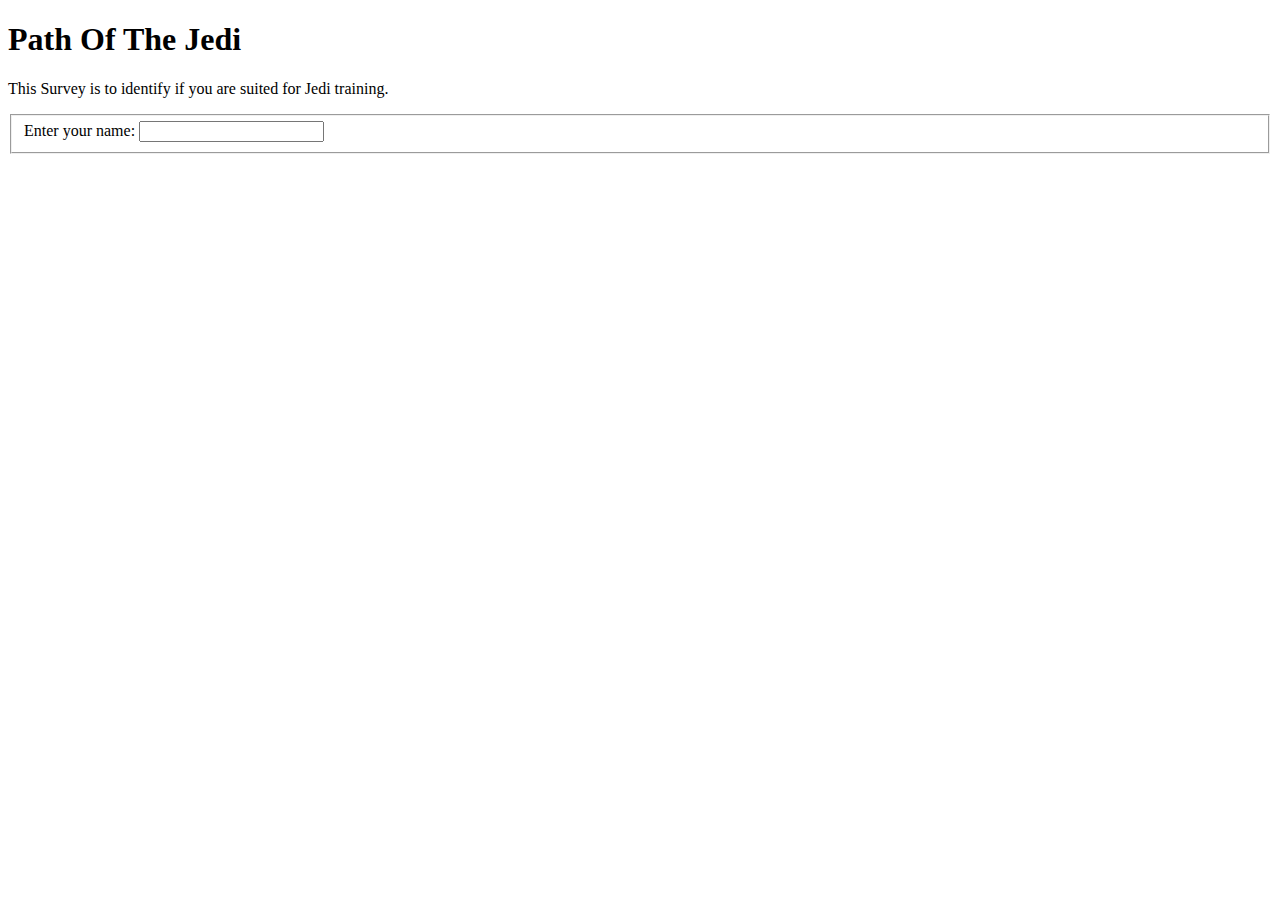
==== index.html @ ce28dbb8 "H1 added with title of the survey, p tag added with brief description. Currently in the process of c" ====
<!DOCTYPE html>
<html lang="en">
    <head>
        <meta charset="utf-8"/>
        <meta name="viewport" content="width=device-width, initial-scale=1.0"/>
        <title>Survey Form</title>
        <link rel="stylesheet" href="styles.css"/>
    </head>
    <body>
        <h1 id="title">Path Of The Jedi</h1>
        <p>This Survey is to identify if you are suited for Jedi training.</p>
        <form id="survey-form">
            <fieldset>
                <label>Enter your name: <input type="text" id="name"/></label>
            </fieldset>
        </form>
    </body>
</html>
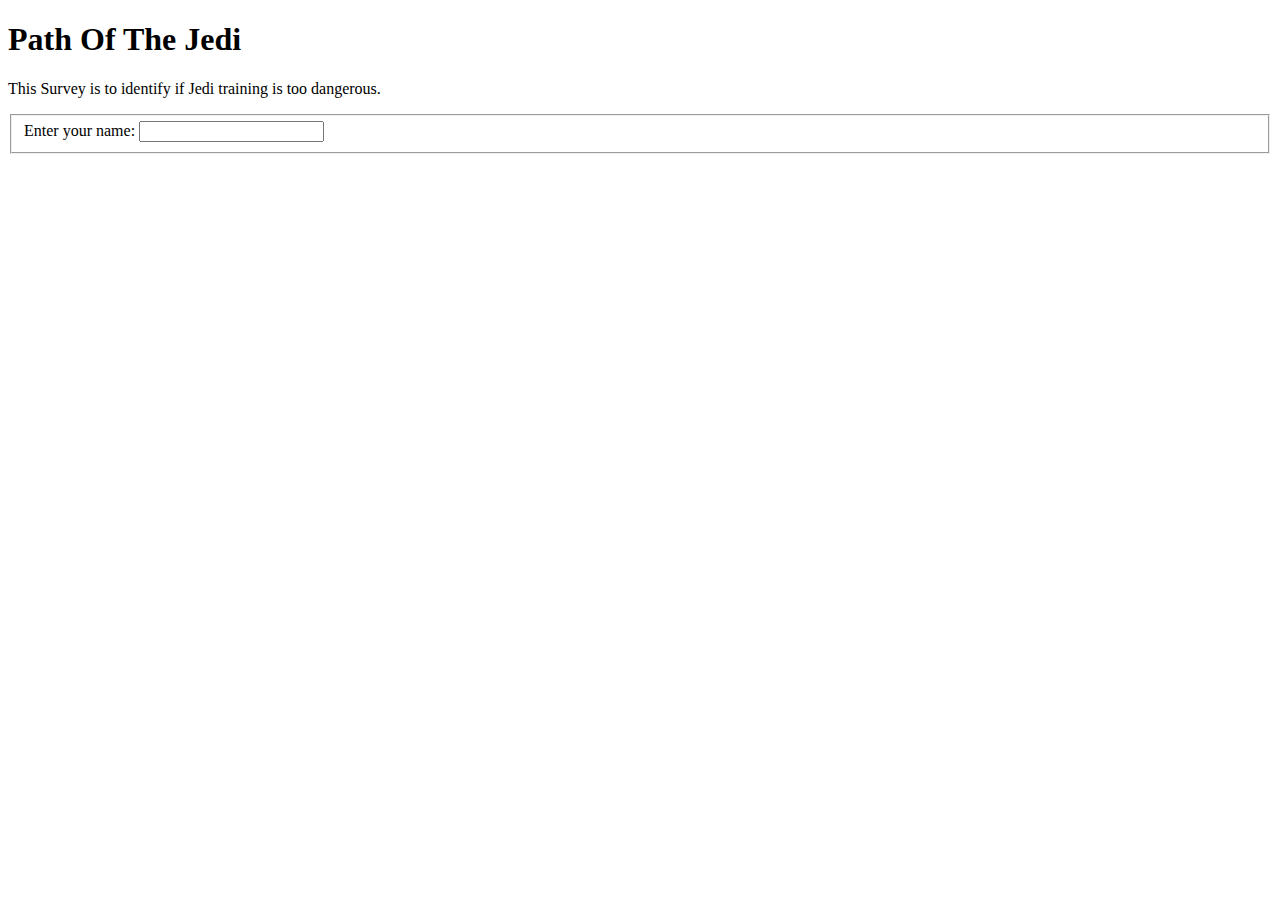
==== commit 9a684494: "p tag description changed" ====
--- a/index.html
+++ b/index.html
@@ -1,18 +1,18 @@
 <!DOCTYPE html>
 <html lang="en">
-    <head>
-        <meta charset="utf-8"/>
-        <meta name="viewport" content="width=device-width, initial-scale=1.0"/>
-        <title>Survey Form</title>
-        <link rel="stylesheet" href="styles.css"/>
-    </head>
-    <body>
-        <h1 id="title">Path Of The Jedi</h1>
-        <p>This Survey is to identify if you are suited for Jedi training.</p>
-        <form id="survey-form">
-            <fieldset>
-                <label>Enter your name: <input type="text" id="name"/></label>
-            </fieldset>
-        </form>
-    </body>
-</html>+  <head>
+    <meta charset="utf-8" />
+    <meta name="viewport" content="width=device-width, initial-scale=1.0" />
+    <title>Survey Form</title>
+    <link rel="stylesheet" href="styles.css" />
+  </head>
+  <body>
+    <h1 id="title">Path Of The Jedi</h1>
+    <p>This Survey is to identify if Jedi training is too dangerous.</p>
+    <form id="survey-form">
+      <fieldset>
+        <label>Enter your name: <input type="text" id="name" /></label>
+      </fieldset>
+    </form>
+  </body>
+</html>
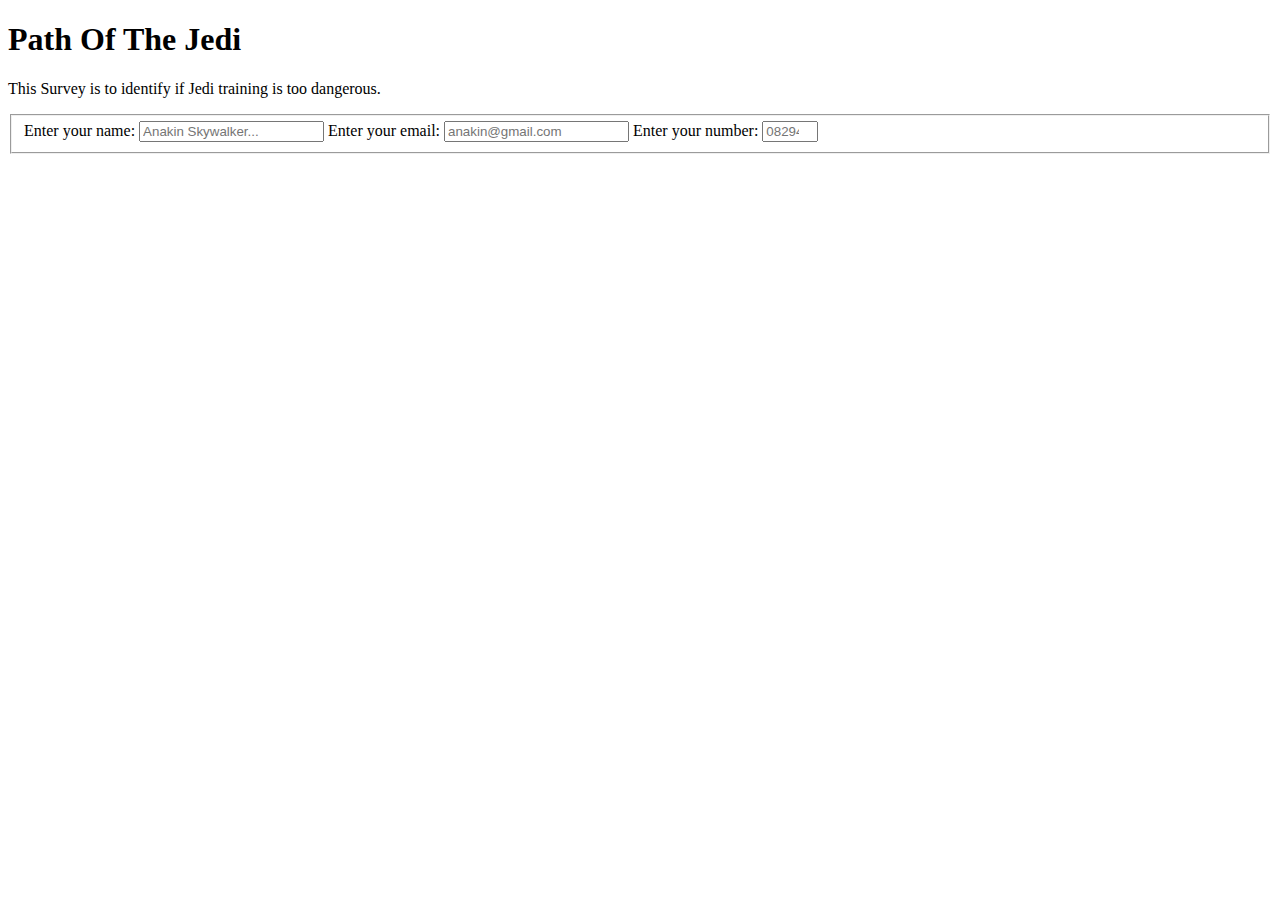
==== commit 65e7e747: "Input types completed for Form" ====
--- a/index.html
+++ b/index.html
@@ -11,7 +11,9 @@
     <p>This Survey is to identify if Jedi training is too dangerous.</p>
     <form id="survey-form">
       <fieldset>
-        <label>Enter your name: <input type="text" id="name" /></label>
+        <label>Enter your name: <input type="text" id="name-label" placeholder="Anakin Skywalker..."/></label>
+        <label>Enter your email: <input type="email" id="email-label" pattern="[a-z0-9._%+-]+@[a-z0-9.-]+\.[a-z]{2,}$" placeholder="anakin@gmail.com" required /></label>
+        <label>Enter your number: <input type="number" id="number-label" min="0" max="10" placeholder="0829495525"/></label>
       </fieldset>
     </form>
   </body>
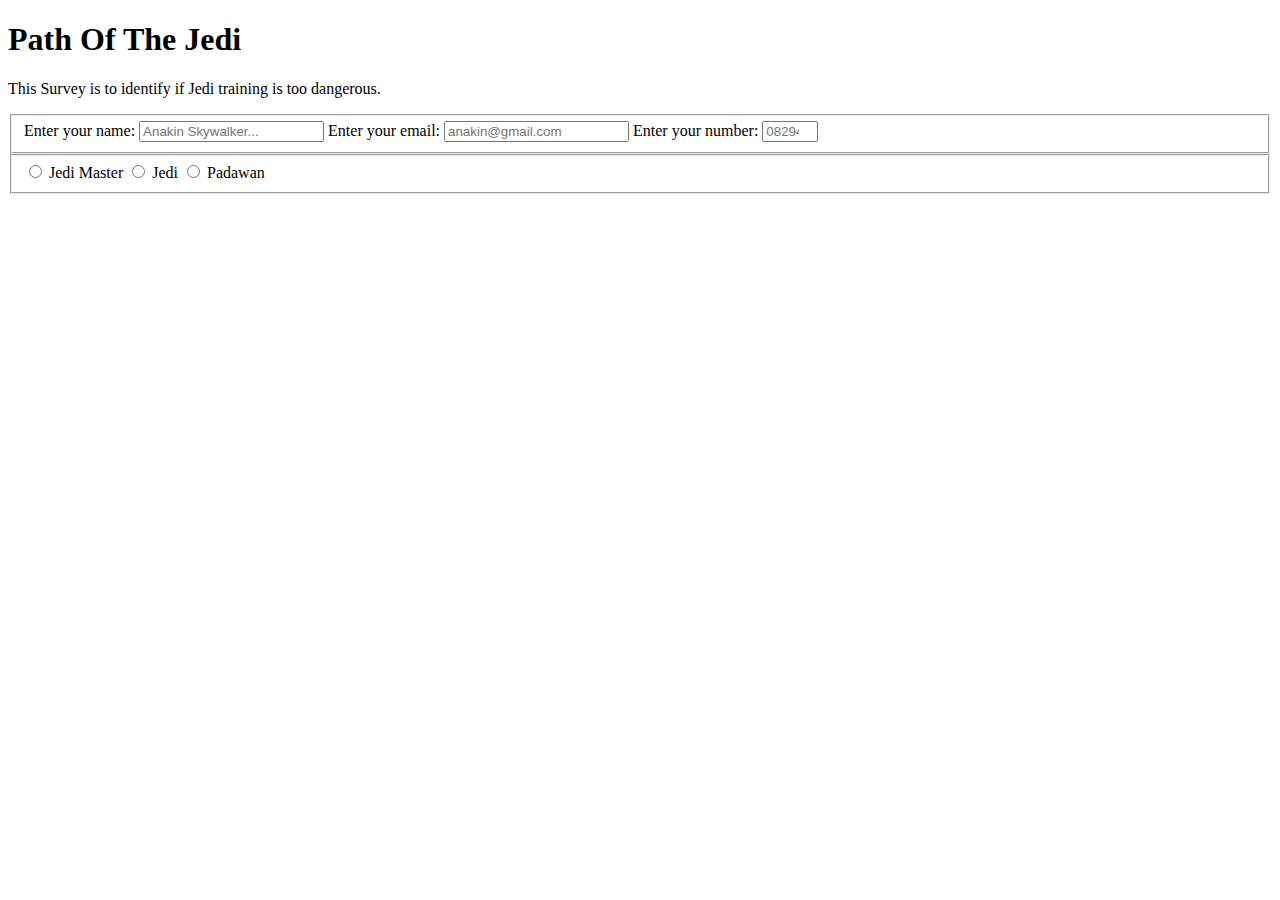
==== commit cbfd14bc: "radio buttons added to form" ====
--- a/index.html
+++ b/index.html
@@ -15,6 +15,11 @@
         <label>Enter your email: <input type="email" id="email-label" pattern="[a-z0-9._%+-]+@[a-z0-9.-]+\.[a-z]{2,}$" placeholder="anakin@gmail.com" required /></label>
         <label>Enter your number: <input type="number" id="number-label" min="0" max="10" placeholder="0829495525"/></label>
       </fieldset>
+      <fieldset>
+        <label><input type="radio" name="account-type"/> Jedi Master</label>
+        <label><input type="radio" name="account-type" class="inline" /> Jedi</label>
+        <label><input type="radio" name="account-type"/> Padawan</label>
+      </fieldset>
     </form>
   </body>
 </html>
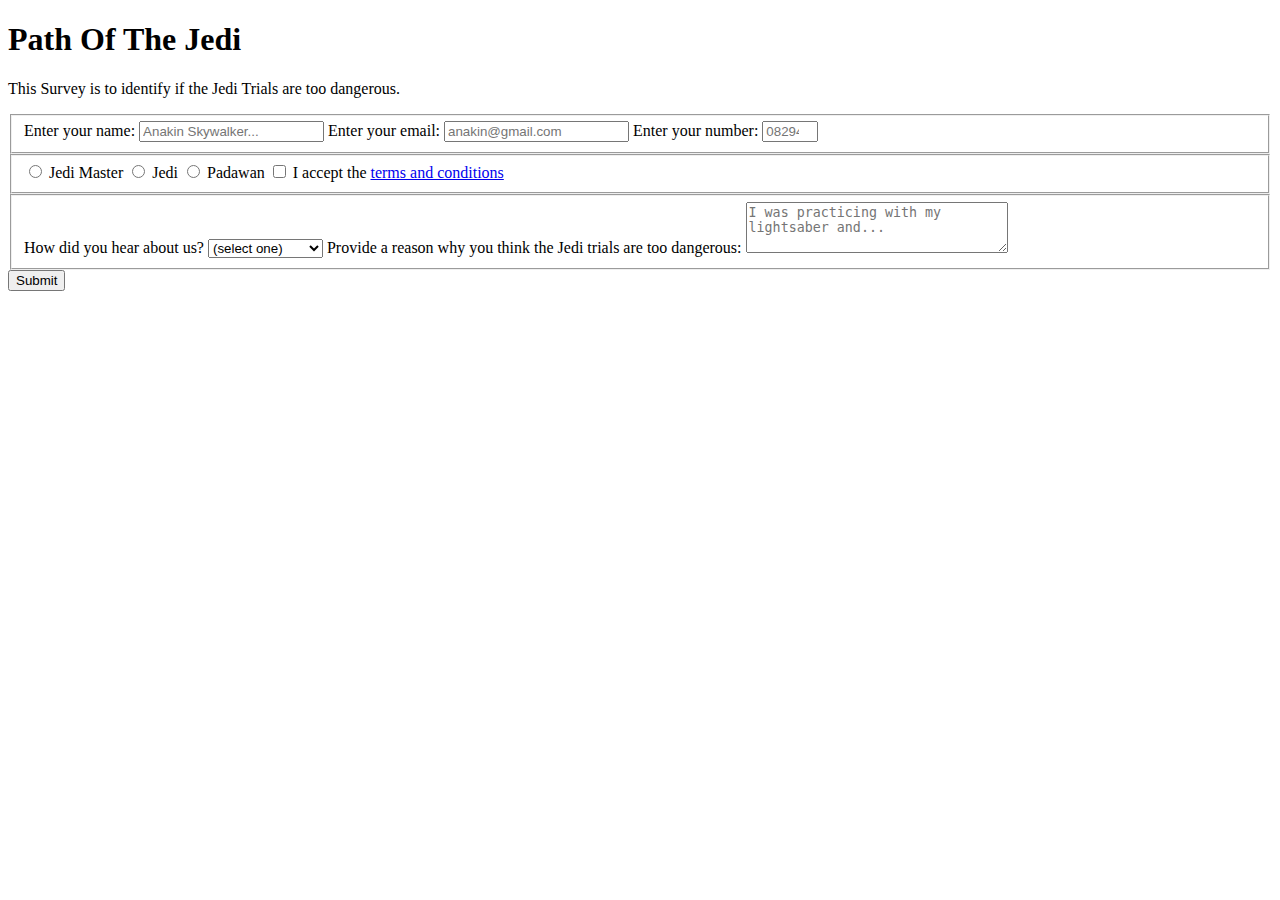
==== commit 61d772b7: "checkbox, dropdown selector, submit input  and textarea added" ====
--- a/index.html
+++ b/index.html
@@ -8,7 +8,7 @@
   </head>
   <body>
     <h1 id="title">Path Of The Jedi</h1>
-    <p>This Survey is to identify if Jedi training is too dangerous.</p>
+    <p>This Survey is to identify if the Jedi Trials are too dangerous.</p>
     <form id="survey-form">
       <fieldset>
         <label>Enter your name: <input type="text" id="name-label" placeholder="Anakin Skywalker..."/></label>
@@ -19,7 +19,25 @@
         <label><input type="radio" name="account-type"/> Jedi Master</label>
         <label><input type="radio" name="account-type" class="inline" /> Jedi</label>
         <label><input type="radio" name="account-type"/> Padawan</label>
+        <label>
+          <input type="checkbox" name="terms" class="inline" required /> I accept the <a href="https://starwars.fandom.com/wiki/Jedi_training/Legends">terms and conditions</a>
+        </label>
       </fieldset>
+      <fieldset>
+        <label>How did you hear about us?
+          <select name="referrer">
+            <option value="">(select one)</option>
+            <option value="1">Obi-one Kenobi</option>
+            <option value="2">Mace Windu</option>
+            <option value="3">Yoda</option>
+            <option value="4">Other</option>
+          </select>
+        </label>
+        <label>Provide a reason why you think the Jedi trials are too dangerous:
+          <textarea name="bio" rows="3" cols="30" placeholder="I was practicing with my lightsaber and..."></textarea>
+        </label>
+      </fieldset>
+      <input type="submit" value="Submit" />
     </form>
   </body>
 </html>
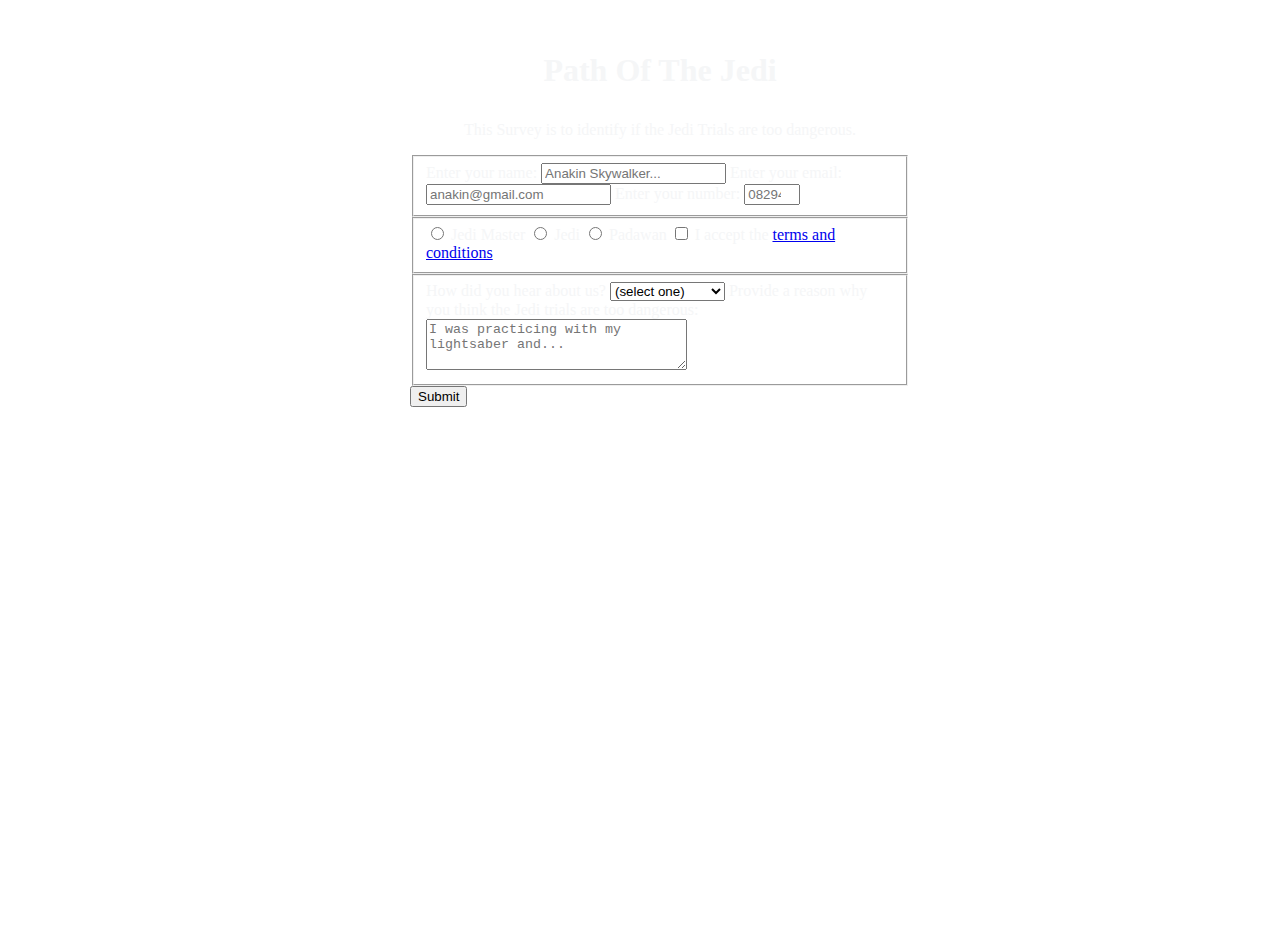
==== commit 253b251c: "background image added and modal class" ====
--- a/index.html
+++ b/index.html
@@ -7,37 +7,75 @@
     <link rel="stylesheet" href="styles.css" />
   </head>
   <body>
-    <h1 id="title">Path Of The Jedi</h1>
-    <p>This Survey is to identify if the Jedi Trials are too dangerous.</p>
-    <form id="survey-form">
-      <fieldset>
-        <label>Enter your name: <input type="text" id="name-label" placeholder="Anakin Skywalker..."/></label>
-        <label>Enter your email: <input type="email" id="email-label" pattern="[a-z0-9._%+-]+@[a-z0-9.-]+\.[a-z]{2,}$" placeholder="anakin@gmail.com" required /></label>
-        <label>Enter your number: <input type="number" id="number-label" min="0" max="10" placeholder="0829495525"/></label>
-      </fieldset>
-      <fieldset>
-        <label><input type="radio" name="account-type"/> Jedi Master</label>
-        <label><input type="radio" name="account-type" class="inline" /> Jedi</label>
-        <label><input type="radio" name="account-type"/> Padawan</label>
-        <label>
-          <input type="checkbox" name="terms" class="inline" required /> I accept the <a href="https://starwars.fandom.com/wiki/Jedi_training/Legends">terms and conditions</a>
-        </label>
-      </fieldset>
-      <fieldset>
-        <label>How did you hear about us?
-          <select name="referrer">
-            <option value="">(select one)</option>
-            <option value="1">Obi-one Kenobi</option>
-            <option value="2">Mace Windu</option>
-            <option value="3">Yoda</option>
-            <option value="4">Other</option>
-          </select>
-        </label>
-        <label>Provide a reason why you think the Jedi trials are too dangerous:
-          <textarea name="bio" rows="3" cols="30" placeholder="I was practicing with my lightsaber and..."></textarea>
-        </label>
-      </fieldset>
-      <input type="submit" value="Submit" />
-    </form>
+    <div class="modal">
+      <h1 id="title">Path Of The Jedi</h1>
+      <p>This Survey is to identify if the Jedi Trials are too dangerous.</p>
+      <form id="survey-form">
+        <fieldset>
+          <label
+            >Enter your name:
+            <input
+              type="text"
+              id="name-label"
+              placeholder="Anakin Skywalker..."
+          /></label>
+          <label
+            >Enter your email:
+            <input
+              type="email"
+              id="email-label"
+              pattern="[a-z0-9._%+-]+@[a-z0-9.-]+\.[a-z]{2,}$"
+              placeholder="anakin@gmail.com"
+              required
+          /></label>
+          <label
+            >Enter your number:
+            <input
+              type="number"
+              id="number-label"
+              min="0"
+              max="10"
+              placeholder="0829495525"
+          /></label>
+        </fieldset>
+        <fieldset>
+          <label><input type="radio" name="account-type" /> Jedi Master</label>
+          <label
+            ><input type="radio" name="account-type" class="inline" />
+            Jedi</label
+          >
+          <label><input type="radio" name="account-type" /> Padawan</label>
+          <label>
+            <input type="checkbox" name="terms" class="inline" required /> I
+            accept the
+            <a href="https://starwars.fandom.com/wiki/Jedi_training/Legends"
+              >terms and conditions</a
+            >
+          </label>
+        </fieldset>
+        <fieldset>
+          <label
+            >How did you hear about us?
+            <select name="referrer">
+              <option value="">(select one)</option>
+              <option value="1">Obi-one Kenobi</option>
+              <option value="2">Mace Windu</option>
+              <option value="3">Yoda</option>
+              <option value="4">Other</option>
+            </select>
+          </label>
+          <label
+            >Provide a reason why you think the Jedi trials are too dangerous:
+            <textarea
+              name="bio"
+              rows="3"
+              cols="30"
+              placeholder="I was practicing with my lightsaber and..."
+            ></textarea>
+          </label>
+        </fieldset>
+        <input type="submit" value="Submit" />
+      </form>
+    </div>
   </body>
 </html>
--- a/styles.css
+++ b/styles.css
@@ -0,0 +1,24 @@
+body {
+  width: 100%;
+  height: 100vh;
+  margin: 0;
+  background-image: url(https://images4.alphacoders.com/124/1246128.jpg);
+  color: #f5f6f7;
+  font-family: Tahoma;
+  font-size: 16px;
+  padding: 20px;
+}
+
+h1,
+p {
+  margin: 1em auto;
+  text-align: center;
+}
+
+form {
+  width: 60vw;
+  max-width: 500px;
+  min-width: 300px;
+  margin: 0 auto;
+  padding-bottom: 2em;
+}
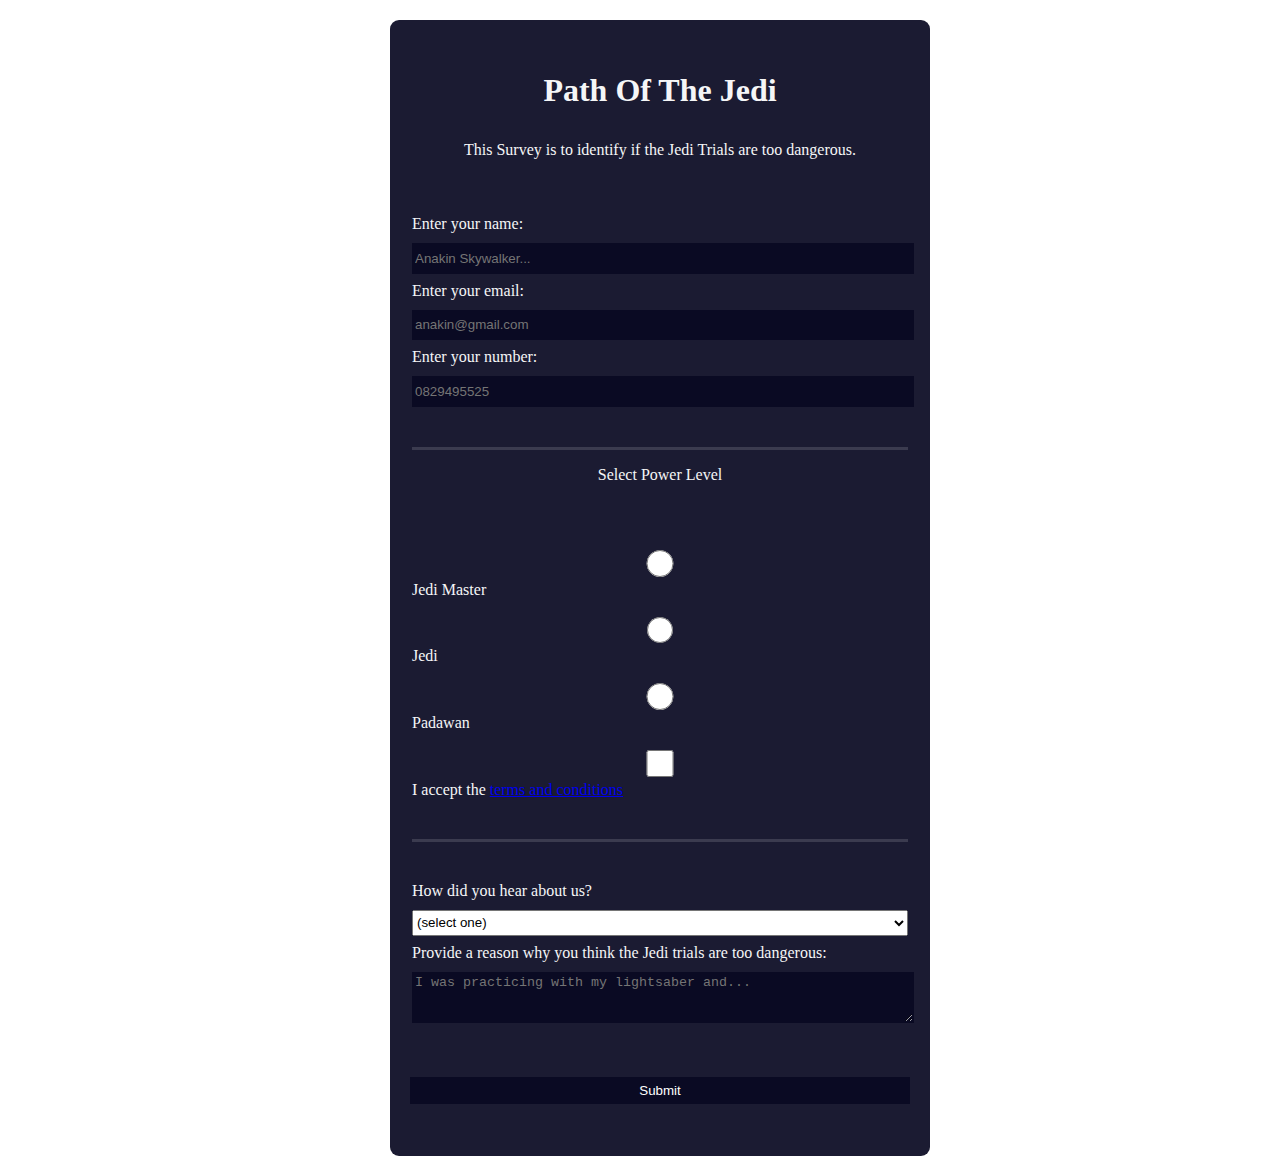
==== commit 097f0cb7: "added CSS to input and textarea" ====
--- a/index.html
+++ b/index.html
@@ -38,6 +38,7 @@
               placeholder="0829495525"
           /></label>
         </fieldset>
+        <p>Select Power Level</p>
         <fieldset>
           <label><input type="radio" name="account-type" /> Jedi Master</label>
           <label
--- a/styles.css
+++ b/styles.css
@@ -7,6 +7,16 @@
   font-family: Tahoma;
   font-size: 16px;
   padding: 20px;
+}
+
+.modal {
+  width: 80%;
+  background-color: #1b1b32;;
+  margin-left: auto;
+  margin-right: auto;
+  padding: 20px;
+  max-width: 500px;
+  border-radius: 9px;
 }
 
 h1,
@@ -22,3 +32,32 @@
   margin: 0 auto;
   padding-bottom: 2em;
 }
+
+fieldset {
+  border: none;
+  padding: 2rem 0;
+  border-bottom: 3px solid #3b3b4f;
+}
+
+fieldset:last-of-type {
+  border-bottom: none;
+}
+
+label {
+  display: block;
+  margin: 0.5rem 0;
+}
+
+input,
+textarea,
+select {
+  margin: 10px 0 0 0;
+  width: 100%;
+  min-height: 2em;
+}
+
+input, textarea {
+  background-color: #0a0a23;
+  border: 1px solid #0a0a23;
+  color: #ffffff;
+}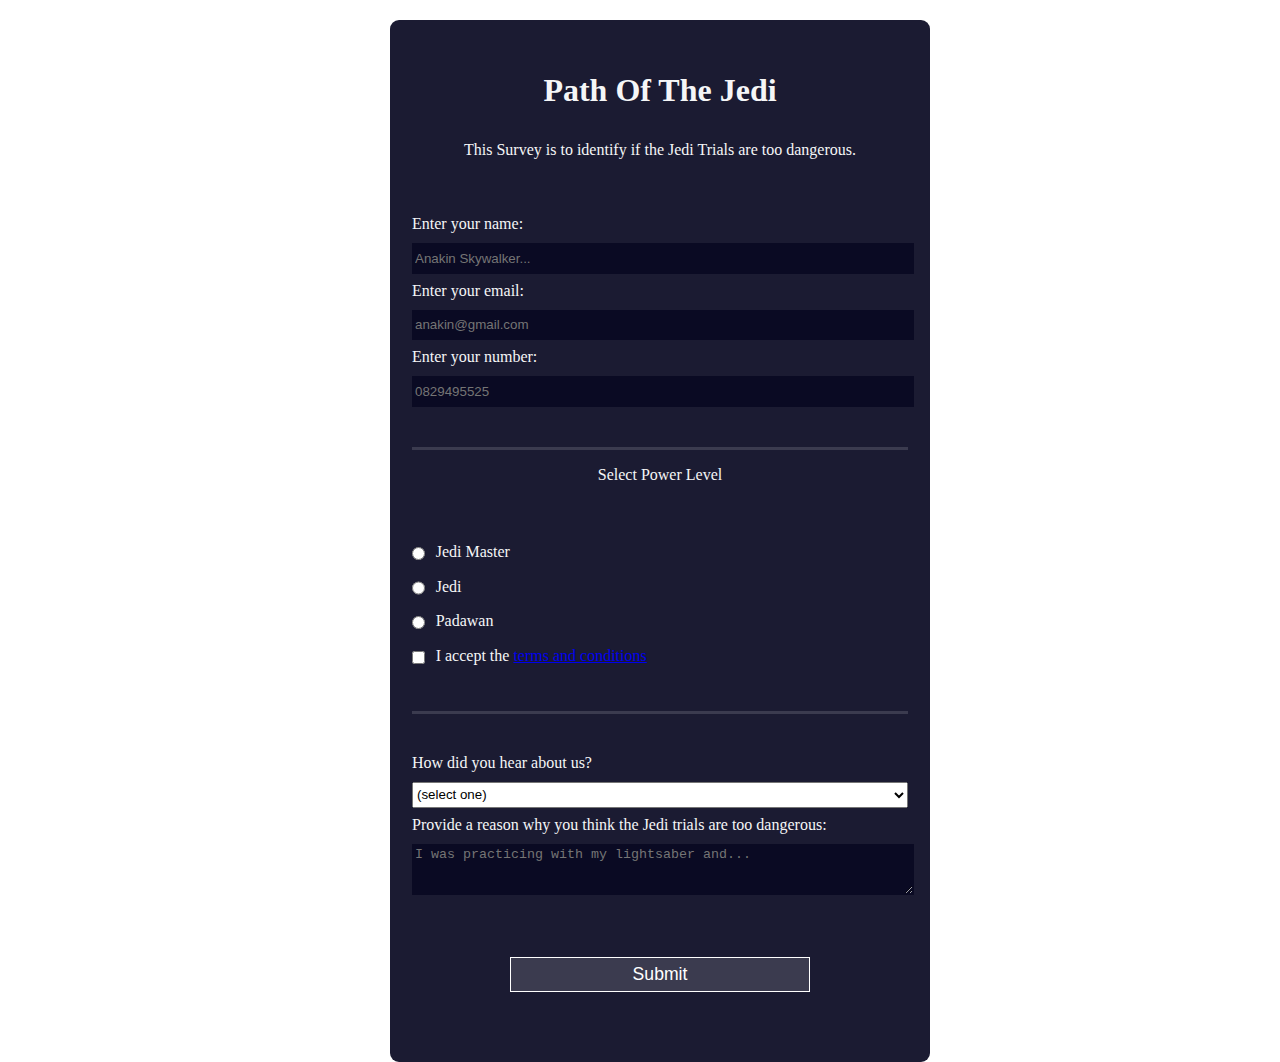
==== commit ae1ac9b8: "CSS added to submit button and inline class which affects the power level section (input radio butto" ====
--- a/index.html
+++ b/index.html
@@ -40,12 +40,12 @@
         </fieldset>
         <p>Select Power Level</p>
         <fieldset>
-          <label><input type="radio" name="account-type" /> Jedi Master</label>
+          <label><input type="radio" name="account-type" class="inline"/> Jedi Master</label>
           <label
             ><input type="radio" name="account-type" class="inline" />
             Jedi</label
           >
-          <label><input type="radio" name="account-type" /> Padawan</label>
+          <label><input type="radio" name="account-type" class="inline" /> Padawan</label>
           <label>
             <input type="checkbox" name="terms" class="inline" required /> I
             accept the
--- a/styles.css
+++ b/styles.css
@@ -60,4 +60,21 @@
   background-color: #0a0a23;
   border: 1px solid #0a0a23;
   color: #ffffff;
+}
+
+.inline {
+  width: unset;
+  margin: 0 0.5em 0 0;
+  vertical-align: middle;
+}
+
+input[type="submit"] {
+  display: block;
+  width: 60%;
+  margin: 1em auto;
+  height: 2em;
+  font-size: 1.1rem;
+  background-color: #3b3b4f;
+  border-color: white;
+  min-width: 300px;
 }